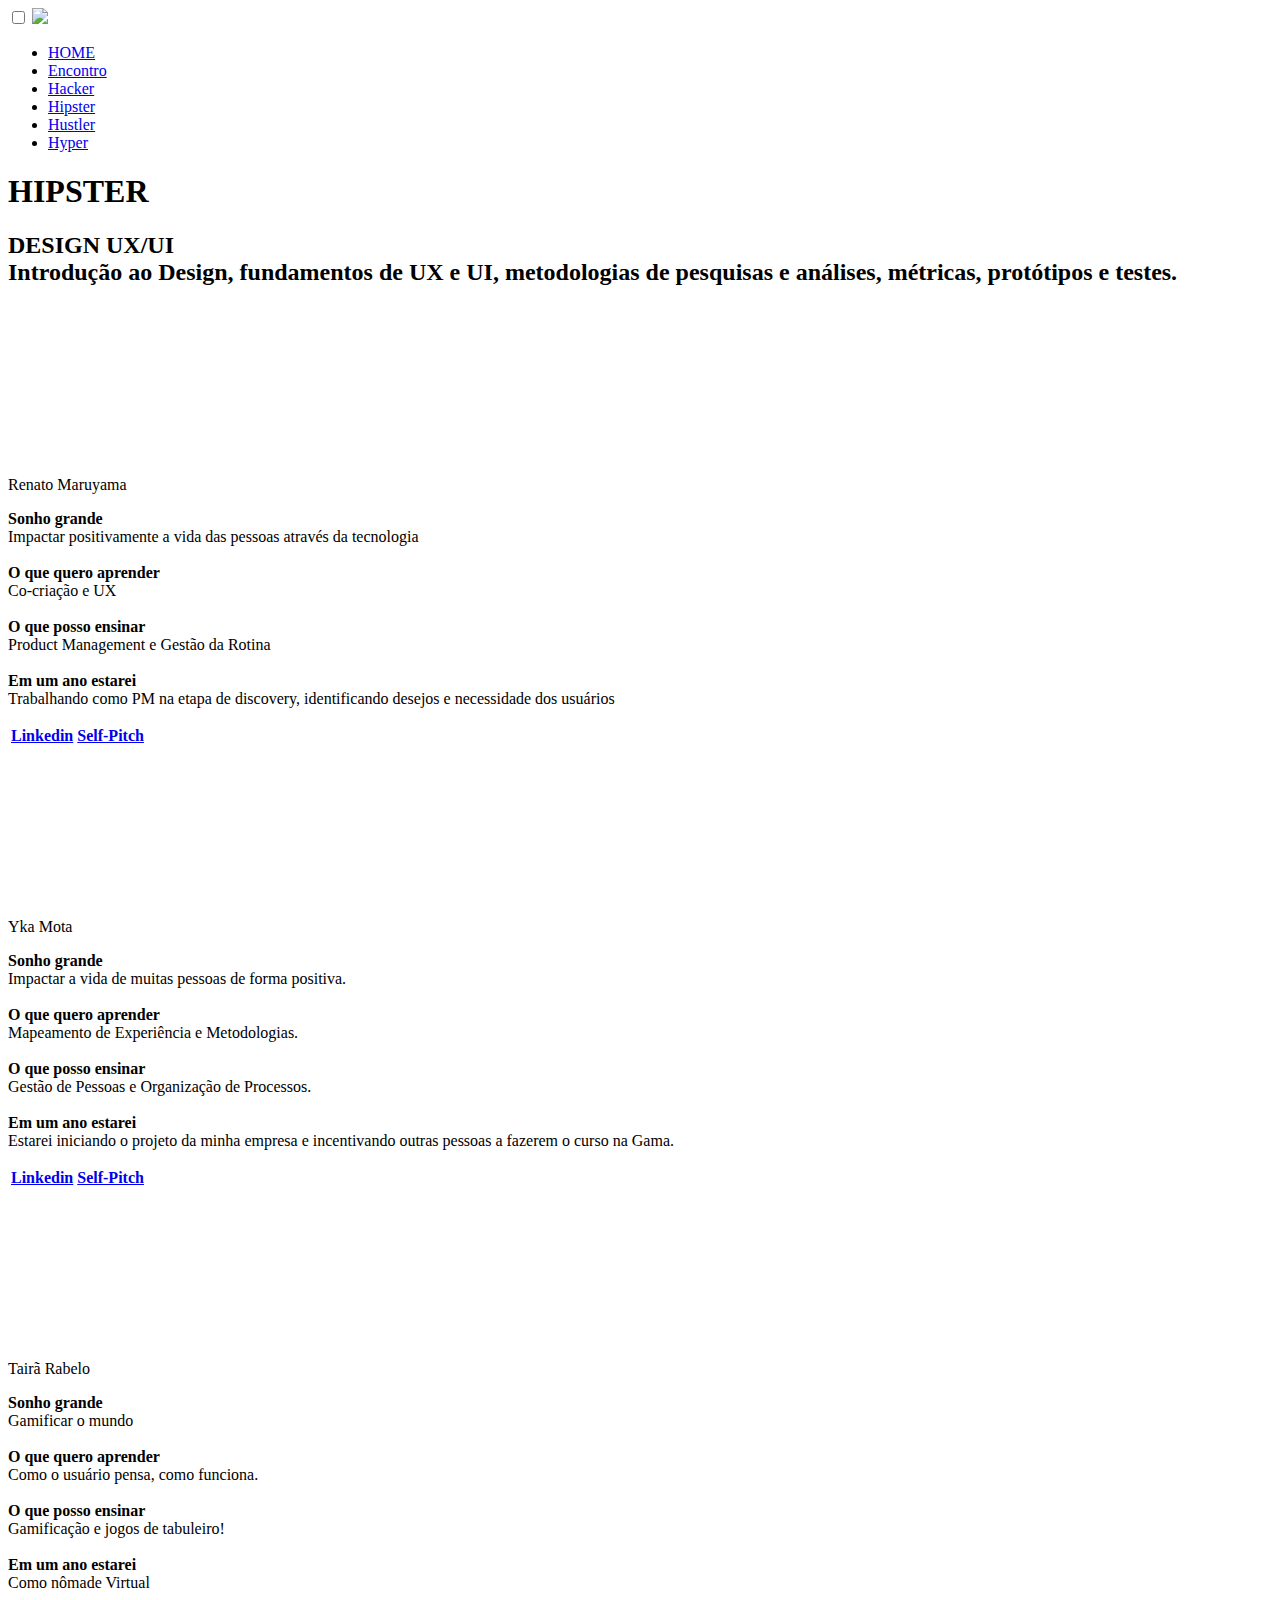
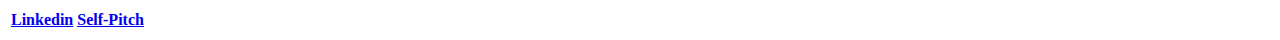
==== src/hipster/hipster.html @ e8e01a56 "Add files via upload" ====
<!DOCTYPE html>
<html lang="en">

<head>
    <meta charset="UTF-8">
    <meta name="viewport" content="width=device-width, initial-scale=1.0">
    <link rel="stylesheet" href="style.css">
    <link href="https://fonts.googleapis.com/css2?family=Roboto&display=swap" rel="stylesheet">

    <title>Hipster</title>
</head>

<body>


    <input type="checkbox" id="chec">
    <label for="chec">
        <img src="/imgs/botaoMenu.png">
    </label>
    <nav>
        <ul>
            <li><a href="/index.html">HOME</a></li>
            <li><a href="/src/primeiroEncontro/primeiro-encontro.html">Encontro</a></li>
            <li><a href="/src/hacker/hacker.html">Hacker</a></li>
            <li><a href="/src/hipster/hipster.html">Hipster</a></li>
            <li><a href="/src/hustler/hustler.html">Hustler</a></li>
            <li><a id="hyper" href="/src/hyper/hyper.html">Hyper</a></li>
        </ul>
    </nav>
    
    <div class="header">
        <div id="headerImg"></div>
        <div id="logo"></div>
        <h1 id="stackName">HIPSTER</h1>
        <h2 id="intro">
            DESIGN UX/UI
            <br>
            Introdução ao Design, fundamentos de UX e UI, metodologias de pesquisas e análises, métricas, protótipos e
            testes.
        </h2>
    </div>

    <div class="members">

        <div class="member">
            <video class="picture" src="/imgs/renatoGif.mp4" poster="/imgs/renato.jpeg"></video>
            <p id="name">Renato Maruyama</p>
            <p id="quote">
                <strong>Sonho grande</strong>
                <br>
                Impactar positivamente a vida das pessoas através da tecnologia
                <br>
                <br>
                <strong>O que quero aprender</strong>
                <br>
                Co-criação e UX
                <br>
                <br>
                <strong>O que posso ensinar</strong>
                <br>
                Product Management e Gestão da Rotina
                <br>
                <br>
                <strong>Em um ano estarei</strong>
                <br>
                Trabalhando como PM na etapa de discovery, identificando desejos e necessidade dos usuários
                <br>
            </p>

            <table id="table">
                <th><a href="https://www.linkedin.com/in/renato-maruyama/">Linkedin</a></th>
                <th><a href="https://www.youtube.com/watch?v=gf4D8w1Fqa8&feature=youtu.be"></ahref>Self-Pitch</th>
            </table>

        </div>

        <div class="member">
            <video class="picture" src="/imgs/ykaGif.mp4" poster="/imgs/yka.jpeg"></video>
            <p id="name">Yka Mota</p>
            <p id="quote">
                <strong>Sonho grande</strong>
                <br>
                Impactar a vida de muitas pessoas de forma positiva.
                <br>
                <br>
                <strong>O que quero aprender</strong>
                <br>
                Mapeamento de Experiência e Metodologias.
                <br>
                <br>
                <strong>O que posso ensinar</strong>
                <br>
                Gestão de Pessoas e Organização de Processos.
                <br>
                <br>
                <strong>Em um ano estarei</strong>
                <br>
                Estarei iniciando o projeto da minha empresa e incentivando outras pessoas a fazerem o curso na Gama.
                <br>
            </p>

            <table id="table">
                <th><a href="https://www.linkedin.com/in/hyankacoelho/"></ahref>Linkedin</th>
                <th><a href="https://www.youtube.com/watch?v=lwXwJ18R2YE&feature=youtu.be"></ahref>Self-Pitch</th>
            </table>
        </div>

        <div class="member">
            <video class="picture" src="/imgs/tairaGif.mp4" poster="/imgs/taira.jpeg"></video>
            <p id="name">Tairã Rabelo</p>
            <p id="quote">
                <strong>Sonho grande</strong>
                <br>
                Gamificar o mundo
                <br>
                <br>
                <strong>O que quero aprender</strong>
                <br>
                Como o usuário pensa, como funciona.
                <br>
                <br>
                <strong>O que posso ensinar</strong>
                <br>
                Gamificação e jogos de tabuleiro!
                <br>
                <br>
                <strong>Em um ano estarei</strong>
                <br>
                Como nômade Virtual
                <br>
            </p>

            <table id="table">
                <th><a href="https://www.linkedin.com/in/tcrabelo/"></ahref>Linkedin</th>
                <th><a href="https://www.youtube.com/watch?v=9fHwq1ZQFJY&feature=youtu.be"></ahref>Self-Pitch</th>
            </table>
        </div>

    </div>
    <script src="http://code.jquery.com/jquery-1.11.0.min.js"></script>
    <script language="JavaScript" type="text/javascript" src="/script.js"></script>
</body>

</html>
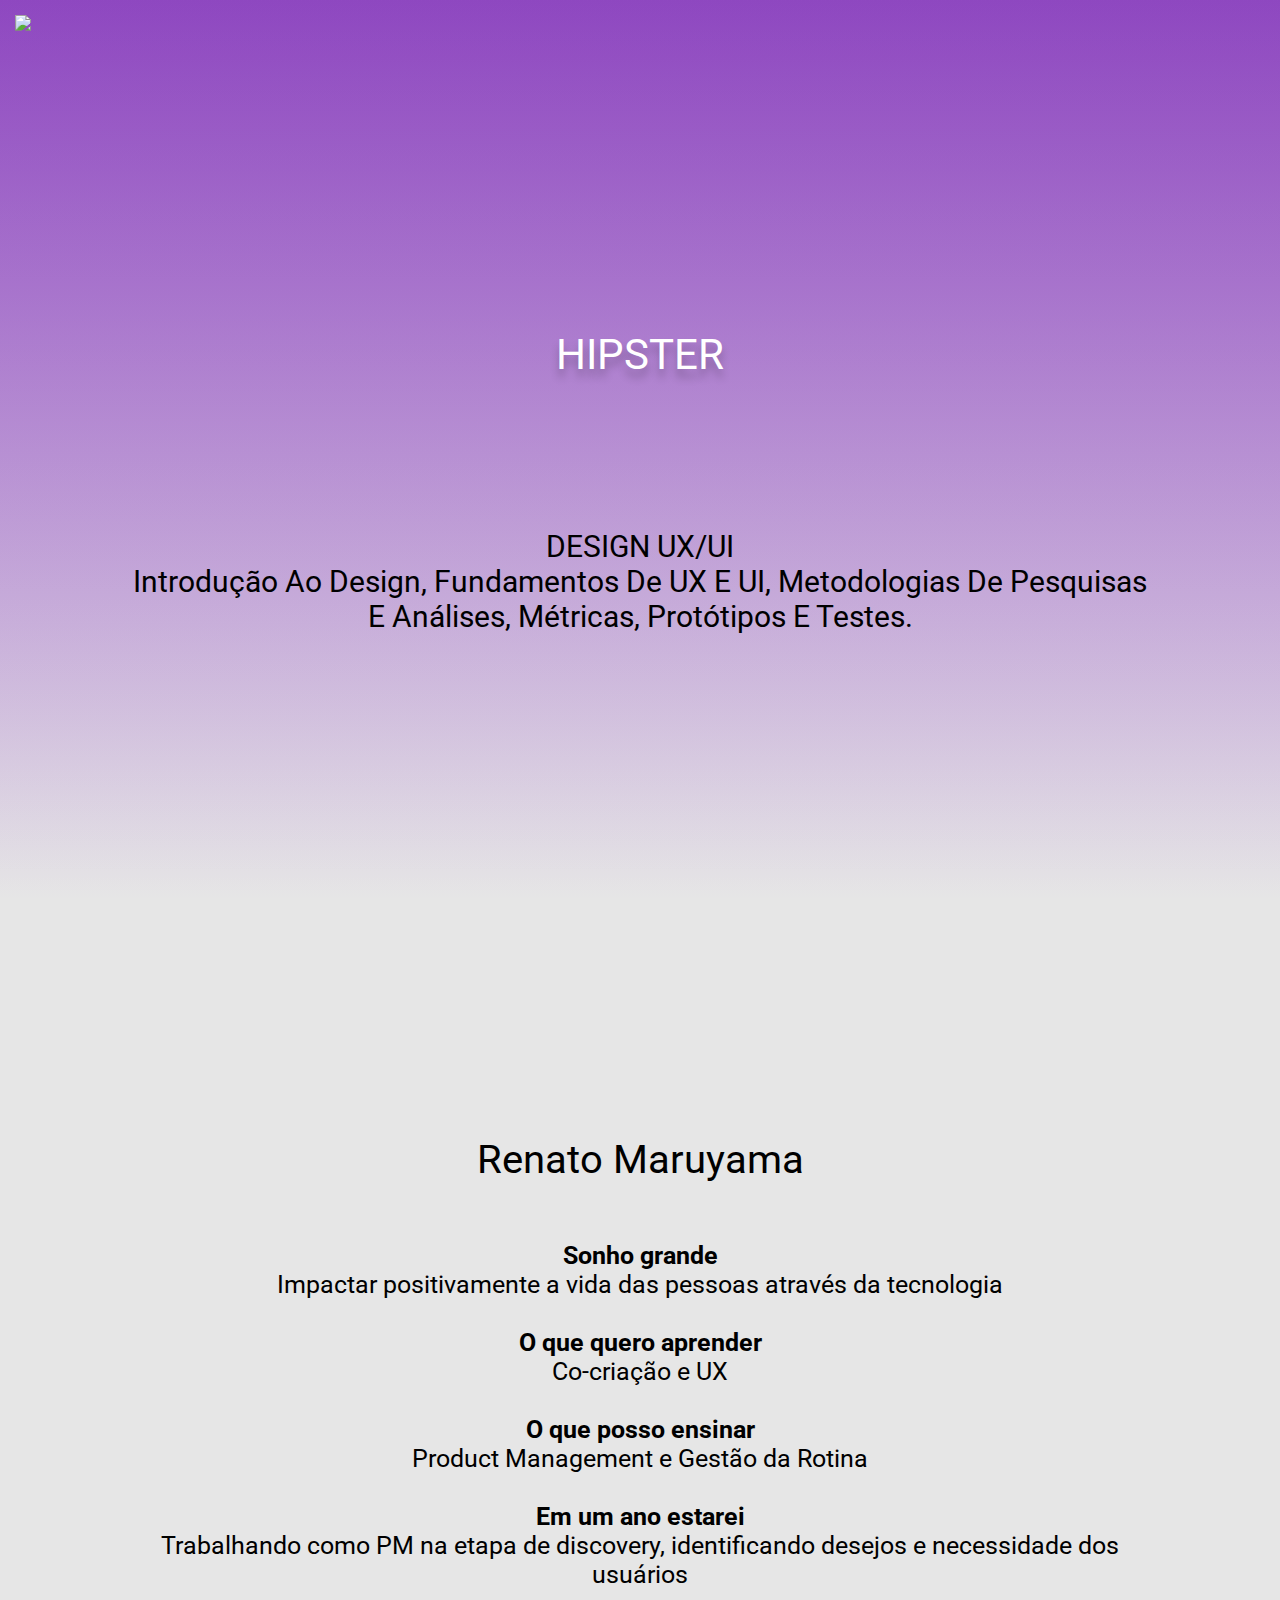
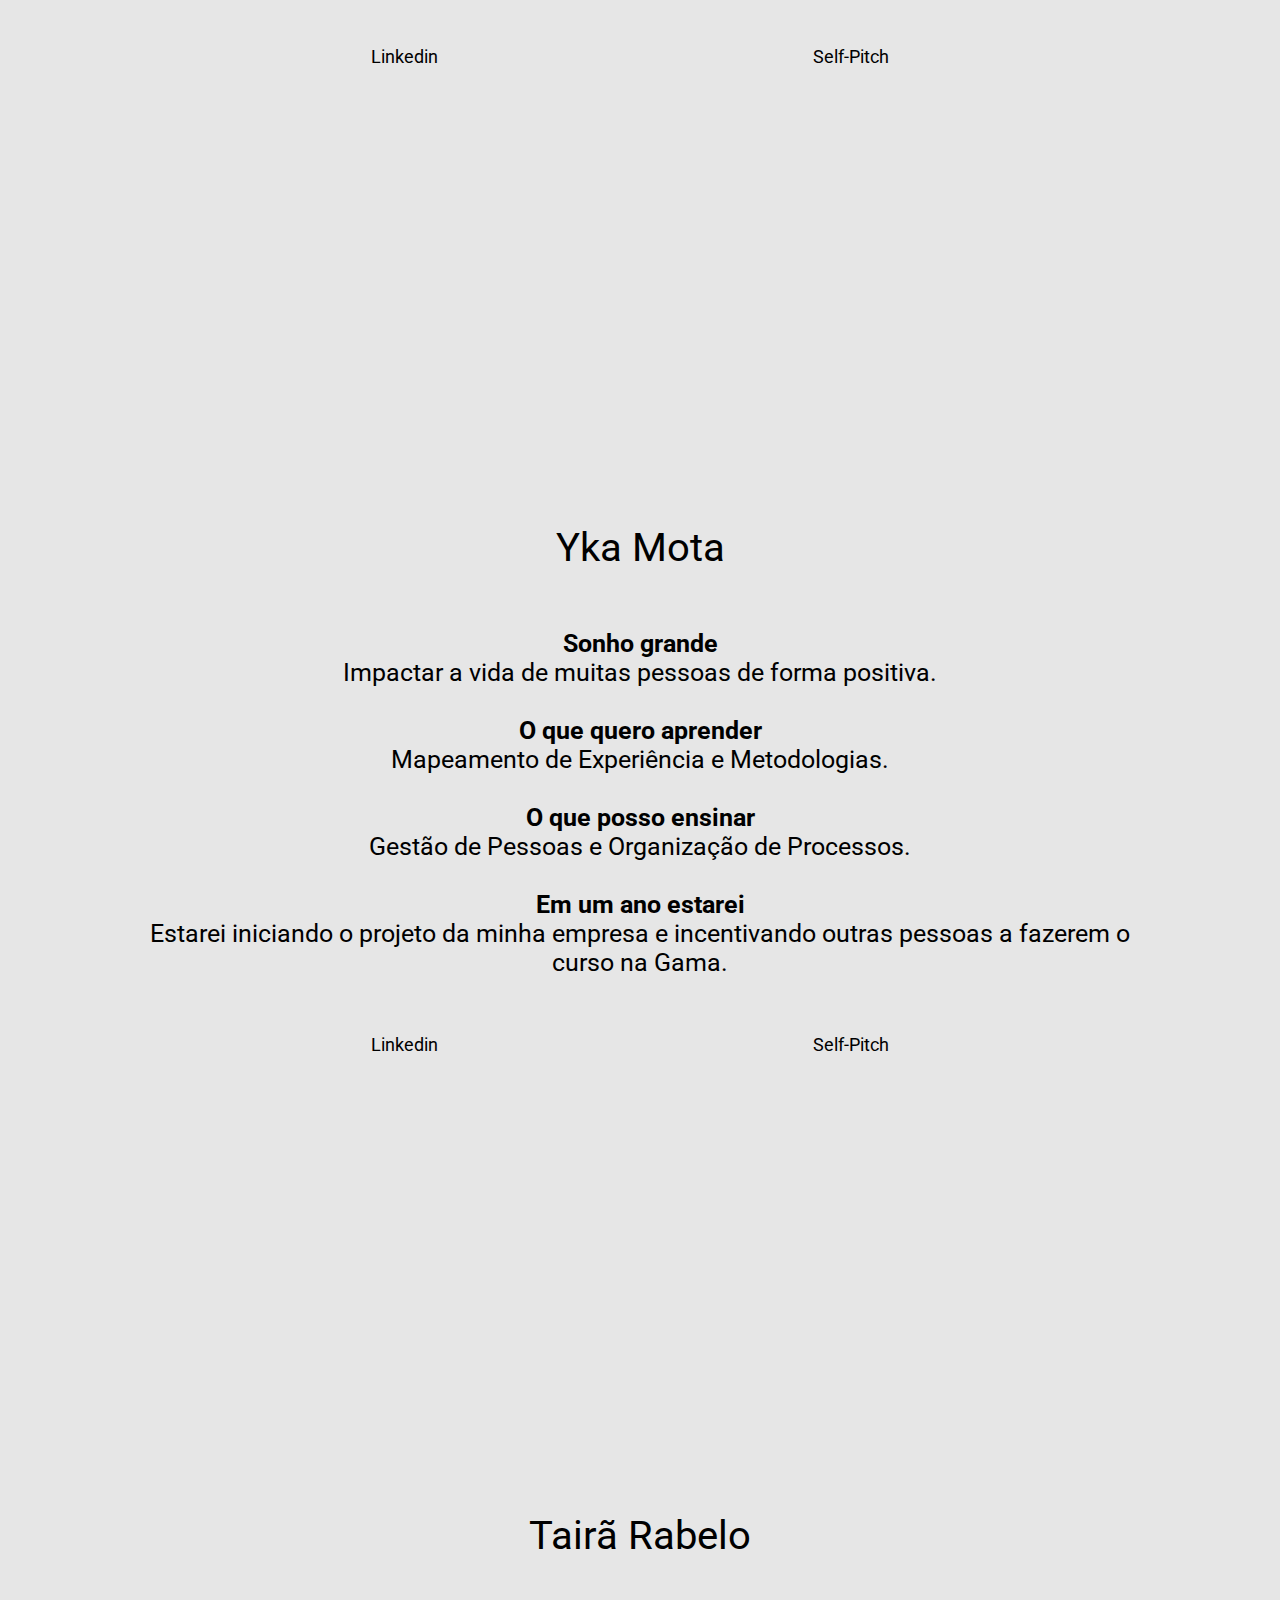
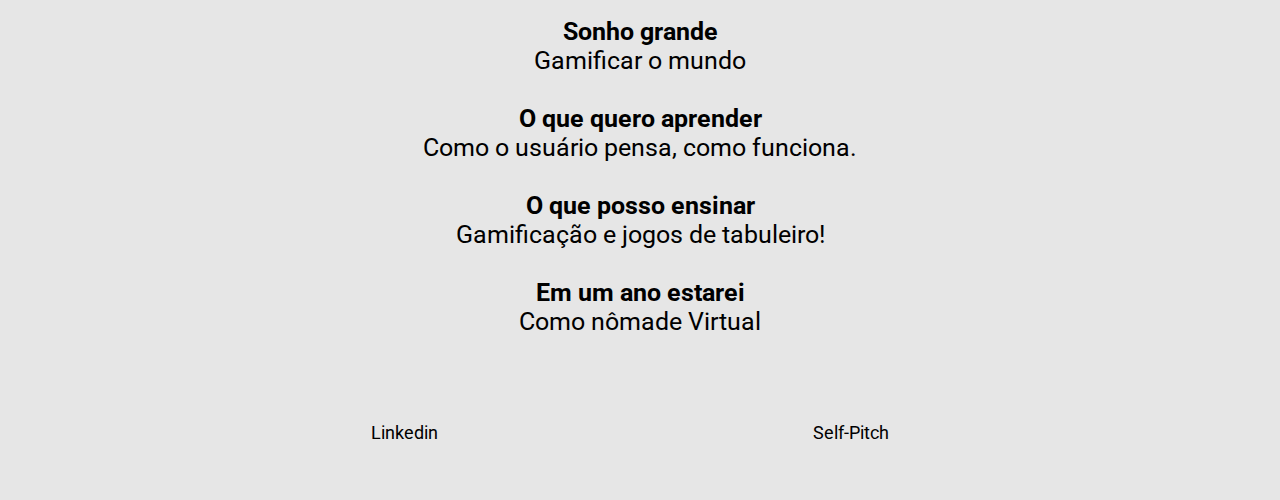
==== commit 2d575fc6: "Adicionado a tag do menu ausente em algumas páginas" ====
--- a/src/hipster/hipster.html
+++ b/src/hipster/hipster.html
@@ -11,134 +11,135 @@
 </head>
 
 <body>
+    <div class="menu">
+        <input type="checkbox" id="chec">
+        <label for="chec">
+            <img src="../../imgs/botaoMenu.png">
+        </label>
+        <nav>
+            <ul>
+                <li><a href="../../index.html">HOME</a></li>
+                <li><a href="../src/primeiroEncontro/primeiro-encontro.html">Encontro</a></li>
+                <li><a href="../../src/hacker/hacker.html">Hacker</a></li>
+                <li><a href="#">Hipster</a></li>
+                <li><a href="../../src/hustler/hustler.html">Hustler</a></li>
+                <li><a id="hyper" href="../hyper/hyper.html">Hyper</a></li>
+            </ul>
+        </nav>
+    </div>
+        <div class="header">
+            <div id="headerImg"></div>
+            <div id="logo"></div>
+            <h1 id="stackName">HIPSTER</h1>
+            <h2 id="intro">
+                DESIGN UX/UI
+                <br>
+                Introdução ao Design, fundamentos de UX e UI, metodologias de pesquisas e análises, métricas, protótipos
+                e
+                testes.
+            </h2>
+        </div>
 
+        <div class="members">
 
-    <input type="checkbox" id="chec">
-    <label for="chec">
-        <img src="/imgs/botaoMenu.png">
-    </label>
-    <nav>
-        <ul>
-            <li><a href="/index.html">HOME</a></li>
-            <li><a href="/src/primeiroEncontro/primeiro-encontro.html">Encontro</a></li>
-            <li><a href="/src/hacker/hacker.html">Hacker</a></li>
-            <li><a href="/src/hipster/hipster.html">Hipster</a></li>
-            <li><a href="/src/hustler/hustler.html">Hustler</a></li>
-            <li><a id="hyper" href="/src/hyper/hyper.html">Hyper</a></li>
-        </ul>
-    </nav>
-    
-    <div class="header">
-        <div id="headerImg"></div>
-        <div id="logo"></div>
-        <h1 id="stackName">HIPSTER</h1>
-        <h2 id="intro">
-            DESIGN UX/UI
-            <br>
-            Introdução ao Design, fundamentos de UX e UI, metodologias de pesquisas e análises, métricas, protótipos e
-            testes.
-        </h2>
-    </div>
+            <div class="member">
+                <video class="picture" src="../../imgs/renatoGif.mp4" poster="../../imgs/renato.jpeg"></video>
+                <p id="name">Renato Maruyama</p>
+                <p id="quote">
+                    <strong>Sonho grande</strong>
+                    <br>
+                    Impactar positivamente a vida das pessoas através da tecnologia
+                    <br>
+                    <br>
+                    <strong>O que quero aprender</strong>
+                    <br>
+                    Co-criação e UX
+                    <br>
+                    <br>
+                    <strong>O que posso ensinar</strong>
+                    <br>
+                    Product Management e Gestão da Rotina
+                    <br>
+                    <br>
+                    <strong>Em um ano estarei</strong>
+                    <br>
+                    Trabalhando como PM na etapa de discovery, identificando desejos e necessidade dos usuários
+                    <br>
+                </p>
 
-    <div class="members">
+                <table id="table">
+                    <th><a href="https://www.linkedin.com/in/renato-maruyama/">Linkedin</a></th>
+                    <th><a href="https://www.youtube.com/watch?v=gf4D8w1Fqa8&feature=youtu.be"></ahref>Self-Pitch</th>
+                </table>
 
-        <div class="member">
-            <video class="picture" src="/imgs/renatoGif.mp4" poster="/imgs/renato.jpeg"></video>
-            <p id="name">Renato Maruyama</p>
-            <p id="quote">
-                <strong>Sonho grande</strong>
-                <br>
-                Impactar positivamente a vida das pessoas através da tecnologia
-                <br>
-                <br>
-                <strong>O que quero aprender</strong>
-                <br>
-                Co-criação e UX
-                <br>
-                <br>
-                <strong>O que posso ensinar</strong>
-                <br>
-                Product Management e Gestão da Rotina
-                <br>
-                <br>
-                <strong>Em um ano estarei</strong>
-                <br>
-                Trabalhando como PM na etapa de discovery, identificando desejos e necessidade dos usuários
-                <br>
-            </p>
+            </div>
 
-            <table id="table">
-                <th><a href="https://www.linkedin.com/in/renato-maruyama/">Linkedin</a></th>
-                <th><a href="https://www.youtube.com/watch?v=gf4D8w1Fqa8&feature=youtu.be"></ahref>Self-Pitch</th>
-            </table>
+            <div class="member">
+                <video class="picture" src="../../imgs/ykaGif.mp4" poster="../../imgs/yka.jpeg"></video>
+                <p id="name">Yka Mota</p>
+                <p id="quote">
+                    <strong>Sonho grande</strong>
+                    <br>
+                    Impactar a vida de muitas pessoas de forma positiva.
+                    <br>
+                    <br>
+                    <strong>O que quero aprender</strong>
+                    <br>
+                    Mapeamento de Experiência e Metodologias.
+                    <br>
+                    <br>
+                    <strong>O que posso ensinar</strong>
+                    <br>
+                    Gestão de Pessoas e Organização de Processos.
+                    <br>
+                    <br>
+                    <strong>Em um ano estarei</strong>
+                    <br>
+                    Estarei iniciando o projeto da minha empresa e incentivando outras pessoas a fazerem o curso na
+                    Gama.
+                    <br>
+                </p>
+
+                <table id="table">
+                    <th><a href="https://www.linkedin.com/in/hyankacoelho/"></ahref>Linkedin</th>
+                    <th><a href="https://www.youtube.com/watch?v=lwXwJ18R2YE&feature=youtu.be"></ahref>Self-Pitch</th>
+                </table>
+            </div>
+
+            <div class="member">
+                <video class="picture" src="../../imgs/tairaGif.mp4" poster="../../imgs/taira.jpeg"></video>
+                <p id="name">Tairã Rabelo</p>
+                <p id="quote">
+                    <strong>Sonho grande</strong>
+                    <br>
+                    Gamificar o mundo
+                    <br>
+                    <br>
+                    <strong>O que quero aprender</strong>
+                    <br>
+                    Como o usuário pensa, como funciona.
+                    <br>
+                    <br>
+                    <strong>O que posso ensinar</strong>
+                    <br>
+                    Gamificação e jogos de tabuleiro!
+                    <br>
+                    <br>
+                    <strong>Em um ano estarei</strong>
+                    <br>
+                    Como nômade Virtual
+                    <br>
+                </p>
+
+                <table id="table">
+                    <th><a href="https://www.linkedin.com/in/tcrabelo/"></ahref>Linkedin</th>
+                    <th><a href="https://www.youtube.com/watch?v=9fHwq1ZQFJY&feature=youtu.be"></ahref>Self-Pitch</th>
+                </table>
+            </div>
 
         </div>
-
-        <div class="member">
-            <video class="picture" src="/imgs/ykaGif.mp4" poster="/imgs/yka.jpeg"></video>
-            <p id="name">Yka Mota</p>
-            <p id="quote">
-                <strong>Sonho grande</strong>
-                <br>
-                Impactar a vida de muitas pessoas de forma positiva.
-                <br>
-                <br>
-                <strong>O que quero aprender</strong>
-                <br>
-                Mapeamento de Experiência e Metodologias.
-                <br>
-                <br>
-                <strong>O que posso ensinar</strong>
-                <br>
-                Gestão de Pessoas e Organização de Processos.
-                <br>
-                <br>
-                <strong>Em um ano estarei</strong>
-                <br>
-                Estarei iniciando o projeto da minha empresa e incentivando outras pessoas a fazerem o curso na Gama.
-                <br>
-            </p>
-
-            <table id="table">
-                <th><a href="https://www.linkedin.com/in/hyankacoelho/"></ahref>Linkedin</th>
-                <th><a href="https://www.youtube.com/watch?v=lwXwJ18R2YE&feature=youtu.be"></ahref>Self-Pitch</th>
-            </table>
-        </div>
-
-        <div class="member">
-            <video class="picture" src="/imgs/tairaGif.mp4" poster="/imgs/taira.jpeg"></video>
-            <p id="name">Tairã Rabelo</p>
-            <p id="quote">
-                <strong>Sonho grande</strong>
-                <br>
-                Gamificar o mundo
-                <br>
-                <br>
-                <strong>O que quero aprender</strong>
-                <br>
-                Como o usuário pensa, como funciona.
-                <br>
-                <br>
-                <strong>O que posso ensinar</strong>
-                <br>
-                Gamificação e jogos de tabuleiro!
-                <br>
-                <br>
-                <strong>Em um ano estarei</strong>
-                <br>
-                Como nômade Virtual
-                <br>
-            </p>
-
-            <table id="table">
-                <th><a href="https://www.linkedin.com/in/tcrabelo/"></ahref>Linkedin</th>
-                <th><a href="https://www.youtube.com/watch?v=9fHwq1ZQFJY&feature=youtu.be"></ahref>Self-Pitch</th>
-            </table>
-        </div>
-
-    </div>
-    <script src="http://code.jquery.com/jquery-1.11.0.min.js"></script>
-    <script language="JavaScript" type="text/javascript" src="/script.js"></script>
+        <script src="https://code.jquery.com/jquery-3.3.1.min.js"></script>
+        <script language="JavaScript" type="text/javascript" src="../../script.js"></script>
 </body>
 
 </html>--- a/src/hipster/style.css
+++ b/src/hipster/style.css
@@ -0,0 +1,289 @@
+*{
+    margin: 0;
+    padding: 0;
+    font-family: 'Roboto', sans-serif;
+}
+
+body{
+    background: 
+    linear-gradient(180deg, rgba(47, 46, 65, 0.2) 0%, rgba(47, 46, 65, 0) 100%), 
+    linear-gradient(180deg, #A64EE0 0%, rgba(166, 78, 224, 0) 100%), #E6E6E6;
+    background-repeat: no-repeat;
+    background-attachment: fixed;
+}
+
+.header {
+    position: flex;
+    width: 100vw;
+    min-width: 100vw;
+    height: 568px;
+}
+
+
+.header #headerImg {
+    display: block;
+    position: center;
+    width: 100% !important;
+    height: 413px;
+    background-image: url(../../imgs/hipsterBackground.svg);
+    background-repeat: no-repeat;
+    background-size:cover;
+}
+
+.header #logo {
+
+    position: absolute;
+    width: 265px;
+    height: 300px;
+    top: -30px;
+    left: 12px;
+    right:0;
+    margin:0 auto;
+    margin-top: 80px;
+
+
+    background: url(../../imgs/hipsterLogo.svg);
+    background-repeat: no-repeat;
+
+}
+
+#stackName {
+    display: block;
+    position: absolute;
+    width: 275.79px;
+    height: 80px;
+    right: 532.21px;
+    top: 300px;
+    left:0;
+    right:0;
+    margin:0 auto;
+    margin-top: 30px;
+    
+    font-family: Roboto;
+    font-style: normal;
+    font-weight: normal;
+    font-size: 42.1053px;
+    line-height: 49px;
+    text-align: center;
+    text-transform: capitalize;
+    
+    color: #FFFFFF;
+    
+    text-shadow: 0px 8.42105px 8.42105px rgba(0, 0, 0, 0.25);
+}
+
+#intro {
+    position: absolute;
+    width: 1020px;
+    height: 315px;
+    top: 404px;
+    left:0;
+    right:0;
+    margin:0 auto;
+    margin-top: 20px;
+
+    font-family: Roboto;
+    font-style: normal;
+    font-weight: normal;
+    font-size: 30px;
+    line-height: 35px;
+    display: flex;
+    align-items: center;
+    text-align: center;
+    text-transform: capitalize;
+
+    color: #000000;
+}
+
+
+.member {
+    display: block;
+    position: relative;
+    width: 100vw;
+    height: 968px;
+    top: 168px;
+    align-self: center;
+    background: none; 
+    margin-top: 10px;
+}
+
+.member .picture {
+    display: block;
+    position: relative;
+    width: 309px;
+    height: 309px;
+    left:0;
+    right:0;
+    margin:0 auto;
+    margin-top: 20px;
+
+    border-radius: 64.5px !important;
+}
+
+
+.member #name {
+    position: absolute;
+    width: 100vw;
+    height: 18px;
+    top: 360px;
+    left:0;
+    right:0;
+    margin:0 auto;
+    margin-top: 20px;
+    text-align: center;
+
+
+    font-family: Roboto;
+    font-style: normal;
+    font-weight: normal;
+    font-size: 40px;
+    line-height: 47px;
+    text-transform: capitalize;
+
+    color: #000000;
+}
+
+.member #quote {
+    position: absolute;
+    width: 1030px;
+    height: 152px;
+    top: 485px;
+    left:0;
+    right:0;
+    margin:0 auto;
+    text-align: center;
+
+    font-family: Roboto;
+    font-style: normal;
+    font-weight: normal;
+    font-size: 25px;
+    line-height: 29px;
+
+    color: #000000;
+}
+
+table {
+    width: 70%;
+    margin: auto;
+    border-style: none;
+    position: relative; 
+    top: 560px;
+    left:0;
+    right:0;
+    margin:0 auto;
+    text-align: center;
+
+    font-family: Roboto;
+    font-style: normal;
+    font-weight: normal;
+    font-size: 25px;
+    line-height: 29px;
+    text-transform: capitalize;
+
+    color: #000000;
+    z-index:9999999;
+
+}
+
+a {
+    text-decoration: none !important;
+    color: #000000 !important;
+    position: relative; 
+
+    font-family: Roboto;
+    font-style: normal;
+    font-weight: normal;
+    font-size: 25px;
+    line-height: 29px;
+    text-transform: capitalize;
+
+    color: #000000;
+
+}
+
+video {
+    display: block;
+    position: relative;
+    width: 309px;
+    height: 309px;
+    left:0;
+    right:0;
+    margin:0 auto;
+    margin-top: 20px;
+    object-fit: cover;
+    border-radius: 64.5px !important;
+}
+
+
+
+
+/* MENU */
+
+
+
+a{
+    text-decoration: none;
+    color: black;
+}
+
+ul{
+    list-style: none;
+}
+
+img{
+    width: 40px;
+}
+
+input[type="checkbox"]
+{
+    display: none;
+}
+
+nav
+{
+    background: linear-gradient(180deg, #63dc3e 0%, rgba(99, 220, 62, 0.15) 100%), #ffffff;
+    mix-blend-mode: normal;
+    border-radius: 0px 0px 64.5px 0px;
+    width: 240px;
+    height: 58%;
+    top: -60%;
+    position: absolute;
+    transition: all .5s;
+}
+
+input[type="checkbox"]:checked ~ nav
+{
+    transform: translateY(100%);
+}
+
+ul{
+    top: 60px;
+    position: absolute;
+    width: 240px;
+}
+
+#hyper{
+    mix-blend-mode: normal;
+    border-radius: 0px 0px 64.5px 0px;
+}
+
+a{
+    font-size: 18px;
+    display: flex;
+    align-items: center;
+    text-align: center;
+    display: block;
+    padding: 14.8px 5px;
+    color: white;
+}
+
+a:hover{
+    color: black;
+}
+
+label{
+    padding: 15px;
+    position: absolute;
+    z-index: 1;
+    
+}